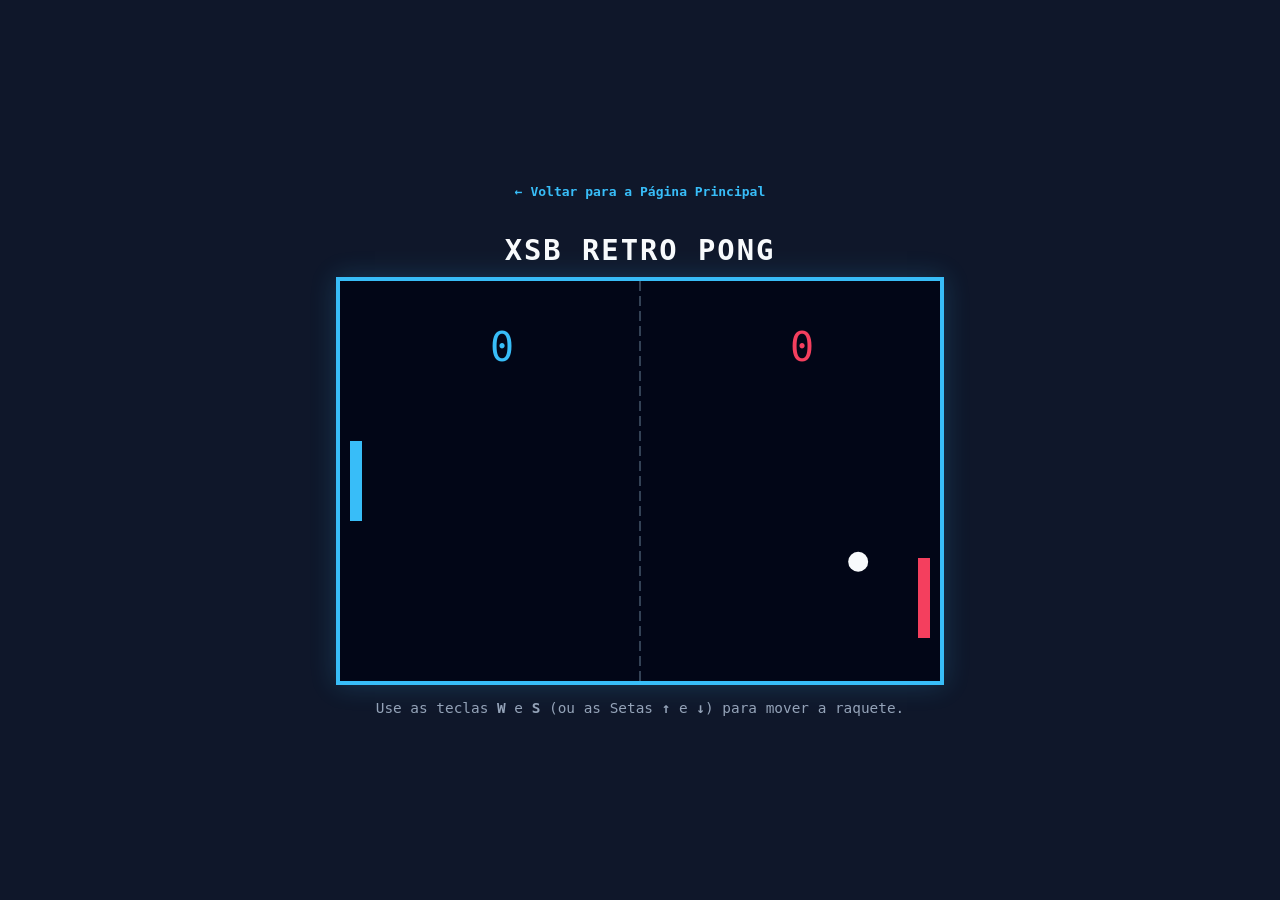
==== games/index.html @ 01519cfc "Adicionando o jogo Pong retrô na pasta games" ====
<!DOCTYPE html>
<html lang="pt-BR">
<head>
    <meta charset="UTF-8">
    <meta name="viewport" content="width=device-width, initial-scale=1.0">
    <title>XSB Games - Retro Pong</title>
    <!-- Puxando o estilo global da raiz usando o ../ -->
    <link rel="stylesheet" href="../css/style.css">
    <style>
        /* Estilos específicos para centralizar o arcade na tela */
        body {
            display: flex;
            flex-direction: column;
            align-items: center;
            justify-content: center;
            min-height: 100vh;
            margin: 0;
            background-color: #0f172a;
            color: #f8fafc;
            font-family: monospace;
        }
        .voltar {
            margin-bottom: 15px;
            color: #38bdf8;
            text-decoration: none;
            font-weight: bold;
        }
        .voltar:hover {
            text-decoration: underline;
        }
        h1 {
            margin-bottom: 10px;
            font-size: 1.8rem;
            letter-spacing: 2px;
        }
        canvas {
            border: 4px solid #38bdf8;
            background-color: #020617;
            box-shadow: 0 0 25px rgba(56, 189, 248, 0.2);
        }
        .instrucoes {
            margin-top: 15px;
            color: #94a3b8;
            font-size: 0.9rem;
        }
    </style>
</head>
<body>

    <a class="voltar" href="../index.html">← Voltar para a Página Principal</a>
    <h1>XSB RETRO PONG</h1>
    
    <!-- Tela onde o jogo vai rodar -->
    <canvas id="pongCanvas" width="600" height="400"></canvas>
    
    <div class="instrucoes">
        Use as teclas <b>W</b> e <b>S</b> (ou as Setas <b>↑</b> e <b>↓</b>) para mover a raquete.
    </div>

    <script>
        const canvas = document.getElementById("pongCanvas");
        const ctx = canvas.getContext("2d");

        // Objeto Bola
        let ball = {
            x: canvas.width / 2,
            y: canvas.height / 2,
            radius: 10,
            speed: 5,
            velocityX: 5,
            velocityY: 5
        };

        // Raquete do Jogador (Esquerda)
        let player = {
            x: 10,
            y: canvas.height / 2 - 40,
            width: 12,
            height: 80,
            score: 0,
            color: "#38bdf8"
        };

        // Raquete do Oponente / IA (Direita)
        let ai = {
            x: canvas.width - 22,
            y: canvas.height / 2 - 40,
            width: 12,
            height: 80,
            score: 0,
            color: "#f43f5e"
        };

        // Capturar comandos do teclado
        let keys = {};
        window.addEventListener("keydown", (e) => keys[e.key] = true);
        window.addEventListener("keyup", (e) => keys[e.key] = false);

        function movePlayer() {
            if ((keys["ArrowUp"] || keys["w"] || keys["W"]) && player.y > 0) {
                player.y -= 7;
            }
            if ((keys["ArrowDown"] || keys["s"] || keys["S"]) && player.y < canvas.height - player.height) {
                player.y += 7;
            }
        }

        function moveAI() {
            // IA simples seguindo a posição da bola com velocidade limitada
            let aiCenter = ai.y + ai.height / 2;
            if (aiCenter < ball.y - 35) {
                ai.y += 4.5;
            } else if (aiCenter > ball.y + 35) {
                ai.y -= 4.5;
            }
            // Manter a IA dentro da tela
            if (ai.y < 0) ai.y = 0;
            if (ai.y > canvas.height - ai.height) ai.y = canvas.height - ai.height;
        }

        function collision(b, p) {
            let bTop = b.y - b.radius;
            let bBottom = b.y + b.radius;
            let bLeft = b.x - b.radius;
            let bRight = b.x + b.radius;

            let pTop = p.y;
            let pBottom = p.y + p.height;
            let pLeft = p.x;
            let pRight = p.x + p.width;

            return bRight > pLeft && bBottom > pTop && bLeft < pRight && bTop < pBottom;
        }

        function resetBall() {
            ball.x = canvas.width / 2;
            ball.y = canvas.height / 2;
            ball.velocityX = -ball.velocityX;
            ball.speed = 5;
        }

        function update() {
            movePlayer();
            moveAI();

            // Movimentação da bola
            ball.x += ball.velocityX;
            ball.y += ball.velocityY;

            // Rebater nas paredes superior e inferior
            if (ball.y - ball.radius < 0 || ball.y + ball.radius > canvas.height) {
                ball.velocityY = -ball.velocityY;
            }

            // Verificar colisão com as raquetes
            let activePaddle = (ball.x < canvas.width / 2) ? player : ai;

            if (collision(ball, activePaddle)) {
                // Calcular ângulo de rebatida baseado em onde a bola bateu na raquete
                let collidePoint = ball.y - (activePaddle.y + activePaddle.height / 2);
                collidePoint = collidePoint / (activePaddle.height / 2);
                
                let angleRad = (Math.PI / 4) * collidePoint;
                let direction = (ball.x < canvas.width / 2) ? 1 : -1;

                ball.velocityX = direction * ball.speed * Math.cos(angleRad);
                ball.velocityY = ball.speed * Math.sin(angleRad);

                // Aumentar levemente a velocidade a cada toque
                ball.speed += 0.3;
            }

            // Sistema de Pontuação
            if (ball.x - ball.radius < 0) {
                ai.score++;
                resetBall();
            } else if (ball.x + ball.radius > canvas.width) {
                player.score++;
                resetBall();
            }
        }

        // Funções de desenho no Canvas
        function drawRect(x, y, w, h, color) {
            ctx.fillStyle = color;
            ctx.fillRect(x, y, w, h);
        }

        function drawCircle(x, y, r, color) {
            ctx.fillStyle = color;
            ctx.beginPath();
            ctx.arc(x, y, r, 0, Math.PI * 2, false);
            ctx.closePath();
            ctx.fill();
        }

        function drawText(text, x, y, color) {
            ctx.fillStyle = color;
            ctx.font = "40px monospace";
            ctx.fillText(text, x, y);
        }

        function drawNet() {
            for (let i = 0; i <= canvas.height; i += 15) {
                drawRect(canvas.width / 2 - 1, i, 2, 10, "#334155");
            }
        }

        function render() {
            // Limpar fundo do canvas
            drawRect(0, 0, canvas.width, canvas.height, "#020617");

            // Desenhar elementos
            drawNet();
            drawText(player.score, canvas.width / 4, canvas.height / 5, "#38bdf8");
            drawText(ai.score, 3 * canvas.width / 4, canvas.height / 5, "#f43f5e");
            
            drawRect(player.x, player.y, player.width, player.height, player.color);
            drawRect(ai.x, ai.y, ai.width, ai.height, ai.color);
            drawCircle(ball.x, ball.y, ball.radius, "#f8fafc");
        }

        function gameLoop() {
            update();
            render();
        }

        // Rodar o loop do jogo a 60 FPS
        const FPS = 60;
        setInterval(gameLoop, 1000 / FPS);
    </script>
</body>
</html>
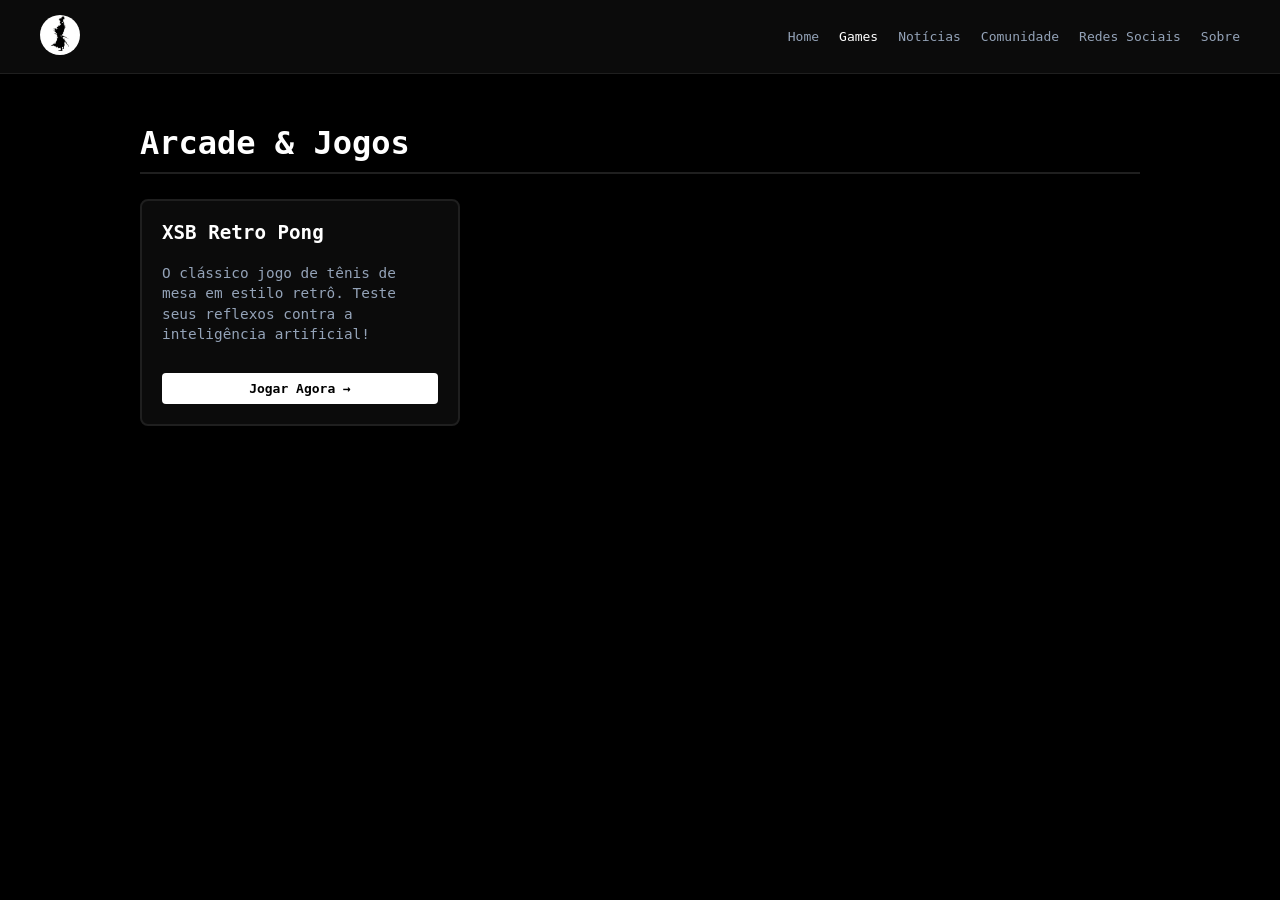
==== commit be0a1e95: "Adicionando hub de games e o Retro Pong com padrão visual da home" ====
--- a/games/index.html
+++ b/games/index.html
@@ -3,231 +3,133 @@
 <head>
     <meta charset="UTF-8">
     <meta name="viewport" content="width=device-width, initial-scale=1.0">
-    <title>XSB Games - Retro Pong</title>
-    <!-- Puxando o estilo global da raiz usando o ../ -->
-    <link rel="stylesheet" href="../css/style.css">
+    <title>Games - XSB GAMES</title>
     <style>
-        /* Estilos específicos para centralizar o arcade na tela */
+        /* Estilo idêntico ao da página inicial */
         body {
+            background-color: #000000;
+            color: #ffffff;
+            font-family: monospace;
+            margin: 0;
+            padding: 0;
+        }
+        header {
+            background-color: #0b0b0b;
+            border-bottom: 1px solid #1f1f1f;
+            padding: 15px 0;
+        }
+        .nav-container {
+            display: flex;
+            justify-content: space-between;
+            align-items: center;
+            max-width: 1200px;
+            margin: 0 auto;
+            padding: 0 20px;
+        }
+        .nav-links {
+            display: flex;
+            list-style: none;
+            gap: 20px;
+            margin: 0;
+            padding: 0;
+        }
+        .nav-links a {
+            color: #94a3b8;
+            text-decoration: none;
+            transition: color 0.2s;
+        }
+        .nav-links a:hover, .nav-links a.active {
+            color: #ffffff;
+        }
+        /* Conteúdo do Catálogo */
+        .container {
+            max-width: 1000px;
+            margin: 50px auto;
+            padding: 0 20px;
+        }
+        h1 {
+            font-size: 2rem;
+            margin-bottom: 25px;
+            color: #ffffff;
+            border-bottom: 2px solid #1f1f1f;
+            padding-bottom: 10px;
+        }
+        .game-grid {
+            display: grid;
+            grid-template-columns: repeat(auto-fill, minmax(280px, 1fr));
+            gap: 20px;
+        }
+        .game-card {
+            background: #0b0b0b;
+            border: 2px solid #1f1f1f;
+            border-radius: 8px;
+            padding: 20px;
+            text-decoration: none;
+            color: inherit;
+            transition: all 0.2s;
             display: flex;
             flex-direction: column;
-            align-items: center;
-            justify-content: center;
-            min-height: 100vh;
-            margin: 0;
-            background-color: #0f172a;
-            color: #f8fafc;
-            font-family: monospace;
+            justify-content: space-between;
         }
-        .voltar {
-            margin-bottom: 15px;
-            color: #38bdf8;
-            text-decoration: none;
-            font-weight: bold;
+        .game-card:hover {
+            border-color: #ffffff;
+            transform: translateY(-4px);
         }
-        .voltar:hover {
-            text-decoration: underline;
+        .game-card h3 {
+            margin-top: 0;
+            color: #ffffff;
+            font-size: 1.2rem;
         }
-        h1 {
-            margin-bottom: 10px;
-            font-size: 1.8rem;
-            letter-spacing: 2px;
-        }
-        canvas {
-            border: 4px solid #38bdf8;
-            background-color: #020617;
-            box-shadow: 0 0 25px rgba(56, 189, 248, 0.2);
-        }
-        .instrucoes {
-            margin-top: 15px;
+        .game-card p {
             color: #94a3b8;
             font-size: 0.9rem;
+            line-height: 1.4;
+        }
+        .btn-jogar {
+            display: inline-block;
+            margin-top: 15px;
+            background: #ffffff;
+            color: #000000;
+            padding: 8px 16px;
+            font-weight: bold;
+            border-radius: 4px;
+            text-align: center;
+        }
+        .btn-jogar:hover {
+            background: #cbd5e1;
         }
     </style>
 </head>
 <body>
 
-    <a class="voltar" href="../index.html">← Voltar para a Página Principal</a>
-    <h1>XSB RETRO PONG</h1>
-    
-    <!-- Tela onde o jogo vai rodar -->
-    <canvas id="pongCanvas" width="600" height="400"></canvas>
-    
-    <div class="instrucoes">
-        Use as teclas <b>W</b> e <b>S</b> (ou as Setas <b>↑</b> e <b>↓</b>) para mover a raquete.
+    <header>
+        <div class="nav-container">
+            <a href="../index.html">
+                <img src="../img/XSB.jpg" alt="Logo" style="height: 40px; border-radius: 50%;">
+            </a>
+            <ul class="nav-links">
+                <li><a href="../index.html">Home</a></li>
+                <li><a href="index.html" class="active">Games</a></li>
+                <li><a href="../noticias/">Notícias</a></li>
+                <li><a href="../index.html#comunidade">Comunidade</a></li>
+                <li><a href="../index.html#redes">Redes Sociais</a></li>
+                <li><a href="../index.html#sobre">Sobre</a></li>
+            </ul>
+        </div>
+    </header>
+
+    <div class="container">
+        <h1>Arcade & Jogos</h1>
+        <div class="game-grid">
+            <a href="pong.html" class="game-card">
+                <div>
+                    <h3>XSB Retro Pong</h3>
+                    <p>O clássico jogo de tênis de mesa em estilo retrô. Teste seus reflexos contra a inteligência artificial!</p>
+                </div>
+                <span class="btn-jogar">Jogar Agora →</span>
+            </a>
+        </div>
     </div>
 
-    <script>
-        const canvas = document.getElementById("pongCanvas");
-        const ctx = canvas.getContext("2d");
-
-        // Objeto Bola
-        let ball = {
-            x: canvas.width / 2,
-            y: canvas.height / 2,
-            radius: 10,
-            speed: 5,
-            velocityX: 5,
-            velocityY: 5
-        };
-
-        // Raquete do Jogador (Esquerda)
-        let player = {
-            x: 10,
-            y: canvas.height / 2 - 40,
-            width: 12,
-            height: 80,
-            score: 0,
-            color: "#38bdf8"
-        };
-
-        // Raquete do Oponente / IA (Direita)
-        let ai = {
-            x: canvas.width - 22,
-            y: canvas.height / 2 - 40,
-            width: 12,
-            height: 80,
-            score: 0,
-            color: "#f43f5e"
-        };
-
-        // Capturar comandos do teclado
-        let keys = {};
-        window.addEventListener("keydown", (e) => keys[e.key] = true);
-        window.addEventListener("keyup", (e) => keys[e.key] = false);
-
-        function movePlayer() {
-            if ((keys["ArrowUp"] || keys["w"] || keys["W"]) && player.y > 0) {
-                player.y -= 7;
-            }
-            if ((keys["ArrowDown"] || keys["s"] || keys["S"]) && player.y < canvas.height - player.height) {
-                player.y += 7;
-            }
-        }
-
-        function moveAI() {
-            // IA simples seguindo a posição da bola com velocidade limitada
-            let aiCenter = ai.y + ai.height / 2;
-            if (aiCenter < ball.y - 35) {
-                ai.y += 4.5;
-            } else if (aiCenter > ball.y + 35) {
-                ai.y -= 4.5;
-            }
-            // Manter a IA dentro da tela
-            if (ai.y < 0) ai.y = 0;
-            if (ai.y > canvas.height - ai.height) ai.y = canvas.height - ai.height;
-        }
-
-        function collision(b, p) {
-            let bTop = b.y - b.radius;
-            let bBottom = b.y + b.radius;
-            let bLeft = b.x - b.radius;
-            let bRight = b.x + b.radius;
-
-            let pTop = p.y;
-            let pBottom = p.y + p.height;
-            let pLeft = p.x;
-            let pRight = p.x + p.width;
-
-            return bRight > pLeft && bBottom > pTop && bLeft < pRight && bTop < pBottom;
-        }
-
-        function resetBall() {
-            ball.x = canvas.width / 2;
-            ball.y = canvas.height / 2;
-            ball.velocityX = -ball.velocityX;
-            ball.speed = 5;
-        }
-
-        function update() {
-            movePlayer();
-            moveAI();
-
-            // Movimentação da bola
-            ball.x += ball.velocityX;
-            ball.y += ball.velocityY;
-
-            // Rebater nas paredes superior e inferior
-            if (ball.y - ball.radius < 0 || ball.y + ball.radius > canvas.height) {
-                ball.velocityY = -ball.velocityY;
-            }
-
-            // Verificar colisão com as raquetes
-            let activePaddle = (ball.x < canvas.width / 2) ? player : ai;
-
-            if (collision(ball, activePaddle)) {
-                // Calcular ângulo de rebatida baseado em onde a bola bateu na raquete
-                let collidePoint = ball.y - (activePaddle.y + activePaddle.height / 2);
-                collidePoint = collidePoint / (activePaddle.height / 2);
-                
-                let angleRad = (Math.PI / 4) * collidePoint;
-                let direction = (ball.x < canvas.width / 2) ? 1 : -1;
-
-                ball.velocityX = direction * ball.speed * Math.cos(angleRad);
-                ball.velocityY = ball.speed * Math.sin(angleRad);
-
-                // Aumentar levemente a velocidade a cada toque
-                ball.speed += 0.3;
-            }
-
-            // Sistema de Pontuação
-            if (ball.x - ball.radius < 0) {
-                ai.score++;
-                resetBall();
-            } else if (ball.x + ball.radius > canvas.width) {
-                player.score++;
-                resetBall();
-            }
-        }
-
-        // Funções de desenho no Canvas
-        function drawRect(x, y, w, h, color) {
-            ctx.fillStyle = color;
-            ctx.fillRect(x, y, w, h);
-        }
-
-        function drawCircle(x, y, r, color) {
-            ctx.fillStyle = color;
-            ctx.beginPath();
-            ctx.arc(x, y, r, 0, Math.PI * 2, false);
-            ctx.closePath();
-            ctx.fill();
-        }
-
-        function drawText(text, x, y, color) {
-            ctx.fillStyle = color;
-            ctx.font = "40px monospace";
-            ctx.fillText(text, x, y);
-        }
-
-        function drawNet() {
-            for (let i = 0; i <= canvas.height; i += 15) {
-                drawRect(canvas.width / 2 - 1, i, 2, 10, "#334155");
-            }
-        }
-
-        function render() {
-            // Limpar fundo do canvas
-            drawRect(0, 0, canvas.width, canvas.height, "#020617");
-
-            // Desenhar elementos
-            drawNet();
-            drawText(player.score, canvas.width / 4, canvas.height / 5, "#38bdf8");
-            drawText(ai.score, 3 * canvas.width / 4, canvas.height / 5, "#f43f5e");
-            
-            drawRect(player.x, player.y, player.width, player.height, player.color);
-            drawRect(ai.x, ai.y, ai.width, ai.height, ai.color);
-            drawCircle(ball.x, ball.y, ball.radius, "#f8fafc");
-        }
-
-        function gameLoop() {
-            update();
-            render();
-        }
-
-        // Rodar o loop do jogo a 60 FPS
-        const FPS = 60;
-        setInterval(gameLoop, 1000 / FPS);
-    </script>
 </body>
 </html>
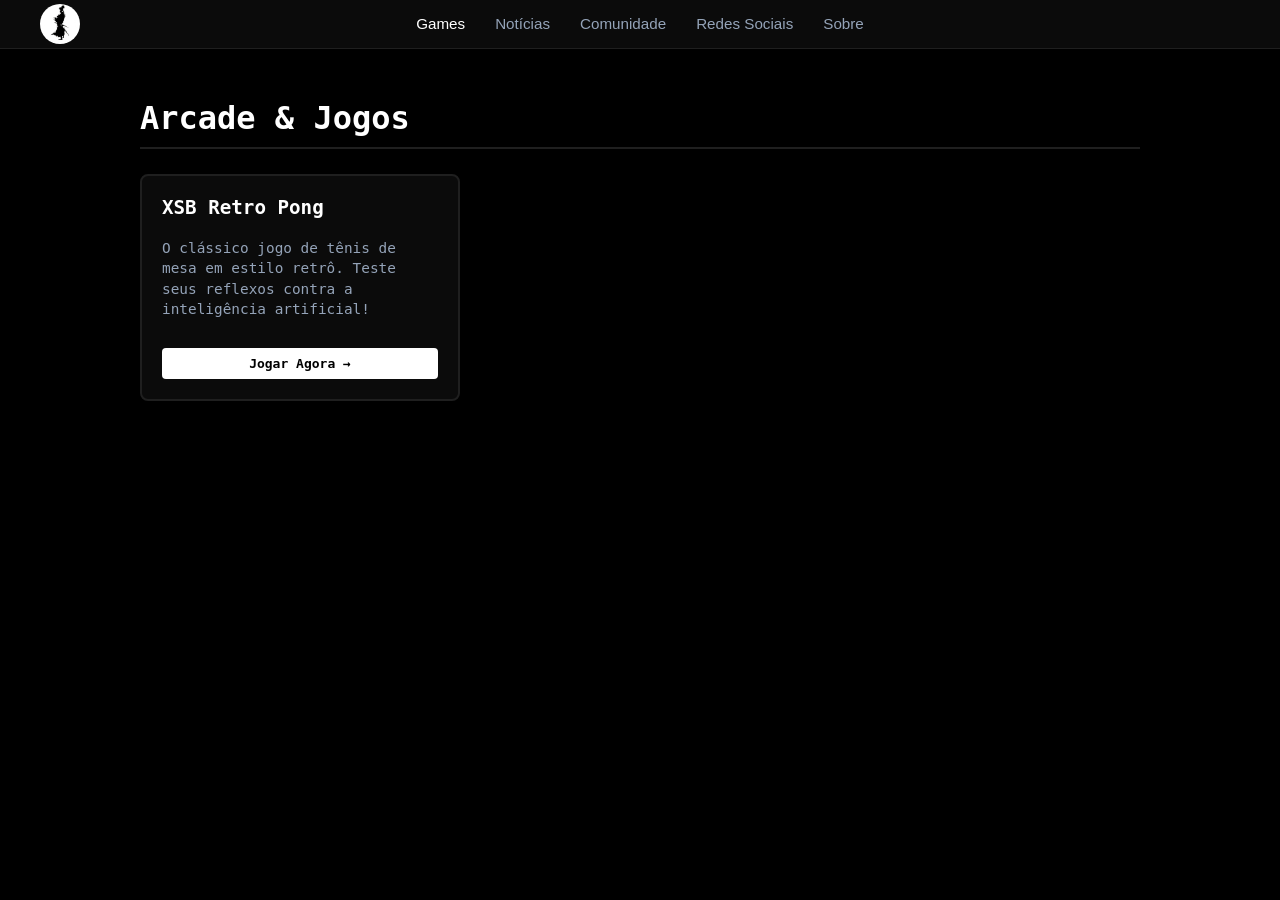
==== commit 4eb2ae24: "Padronizando o menu da pasta games idêntico à home e removendo link Home" ====
--- a/games/index.html
+++ b/games/index.html
@@ -5,48 +5,71 @@
     <meta name="viewport" content="width=device-width, initial-scale=1.0">
     <title>Games - XSB GAMES</title>
     <style>
-        /* Estilo idêntico ao da página inicial */
+        /* Estilos globais idênticos ao padrão do site */
         body {
             background-color: #000000;
             color: #ffffff;
-            font-family: monospace;
+            font-family: -apple-system, BlinkMacSystemFont, "Segoe UI", Roboto, Helvetica, Arial, sans-serif;
             margin: 0;
             padding: 0;
         }
-        header {
+
+        /* Barra de Navegação com logo à esquerda e links centralizados */
+        .navbar {
             background-color: #0b0b0b;
             border-bottom: 1px solid #1f1f1f;
-            padding: 15px 0;
+            padding: 15px 20px;
+            position: relative;
         }
+
         .nav-container {
             display: flex;
-            justify-content: space-between;
             align-items: center;
+            justify-content: center;
             max-width: 1200px;
             margin: 0 auto;
-            padding: 0 20px;
+            position: relative;
         }
+
+        .logo-link {
+            position: absolute;
+            left: 0;
+            display: flex;
+            align-items: center;
+        }
+
+        .nav-logo {
+            height: 40px;
+            border-radius: 50%;
+        }
+
         .nav-links {
             display: flex;
             list-style: none;
-            gap: 20px;
+            gap: 30px;
             margin: 0;
             padding: 0;
         }
+
         .nav-links a {
             color: #94a3b8;
             text-decoration: none;
             transition: color 0.2s;
+            font-size: 0.95rem;
         }
+
         .nav-links a:hover, .nav-links a.active {
             color: #ffffff;
         }
-        /* Conteúdo do Catálogo */
+
+        /* Container do Catálogo de Jogos */
         .container {
             max-width: 1000px;
             margin: 50px auto;
             padding: 0 20px;
+            font-family: monospace;
         }
+
         h1 {
             font-size: 2rem;
             margin-bottom: 25px;
@@ -54,11 +77,13 @@
             border-bottom: 2px solid #1f1f1f;
             padding-bottom: 10px;
         }
+
         .game-grid {
             display: grid;
             grid-template-columns: repeat(auto-fill, minmax(280px, 1fr));
             gap: 20px;
         }
+
         .game-card {
             background: #0b0b0b;
             border: 2px solid #1f1f1f;
@@ -71,20 +96,24 @@
             flex-direction: column;
             justify-content: space-between;
         }
+
         .game-card:hover {
             border-color: #ffffff;
             transform: translateY(-4px);
         }
+
         .game-card h3 {
             margin-top: 0;
             color: #ffffff;
             font-size: 1.2rem;
         }
+
         .game-card p {
             color: #94a3b8;
             font-size: 0.9rem;
             line-height: 1.4;
         }
+
         .btn-jogar {
             display: inline-block;
             margin-top: 15px;
@@ -94,7 +123,9 @@
             font-weight: bold;
             border-radius: 4px;
             text-align: center;
+            transition: background 0.2s;
         }
+
         .btn-jogar:hover {
             background: #cbd5e1;
         }
@@ -102,20 +133,20 @@
 </head>
 <body>
 
-    <header>
-        <div class="nav-container">
-            <a href="../index.html">
-                <img src="../img/XSB.jpg" alt="Logo" style="height: 40px; border-radius: 50%;">
+    <!-- Barra de Navegação idêntica à home, sem a palavra "Home" e com links centralizados -->
+    <header class="navbar">
+        <nav class="nav-container">
+            <a href="../index.html" class="logo-link">
+                <img src="../img/XSB.jpg" alt="XSB GAMES Logo" class="nav-logo">
             </a>
             <ul class="nav-links">
-                <li><a href="../index.html">Home</a></li>
                 <li><a href="index.html" class="active">Games</a></li>
-                <li><a href="../noticias/">Notícias</a></li>
+                <li><a href="../index.html#noticias">Notícias</a></li>
                 <li><a href="../index.html#comunidade">Comunidade</a></li>
                 <li><a href="../index.html#redes">Redes Sociais</a></li>
                 <li><a href="../index.html#sobre">Sobre</a></li>
             </ul>
-        </div>
+        </nav>
     </header>
 
     <div class="container">
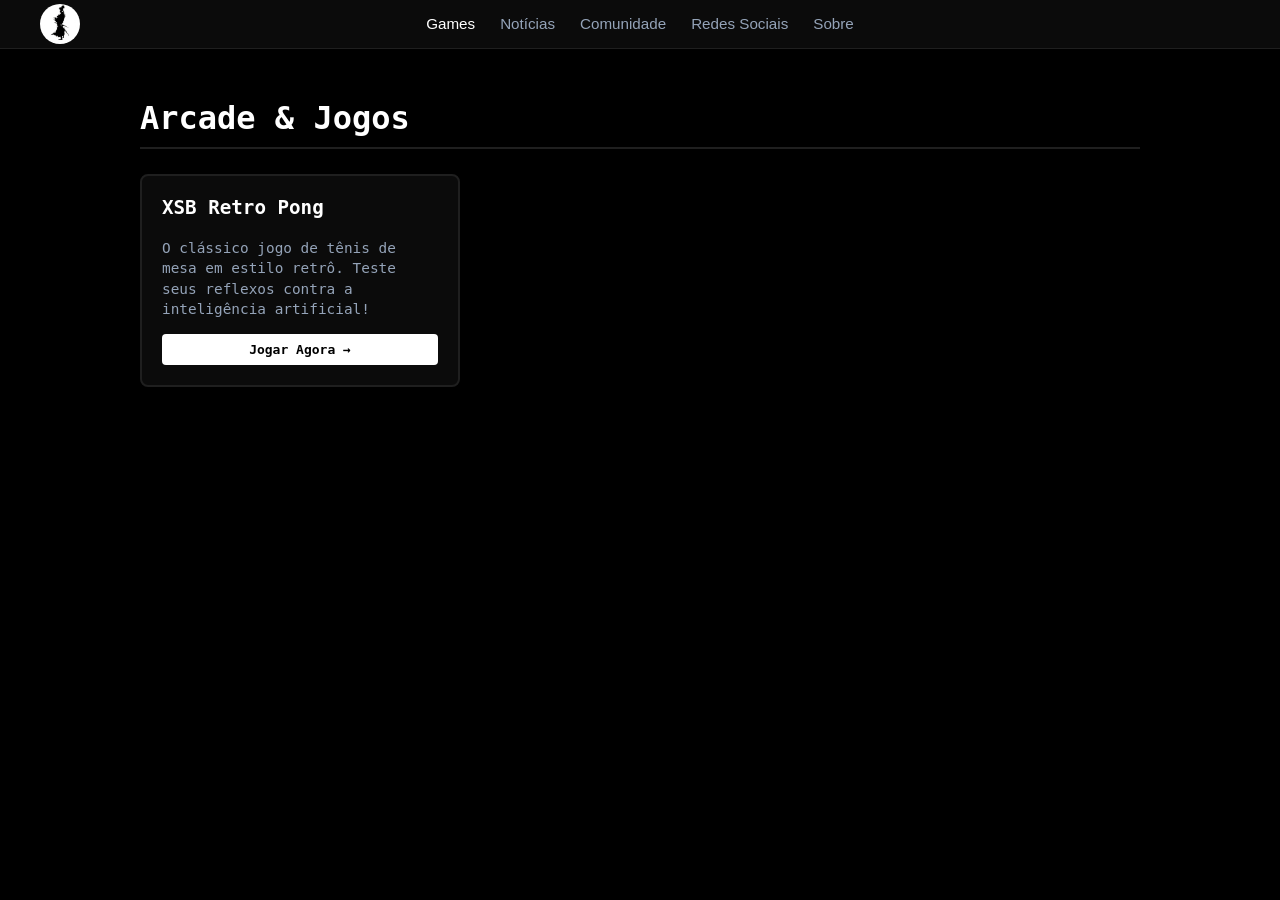
==== commit f8f250e7: "Modularizando HTML, CSS e JS da aba Games e Retro Pong" ====
--- a/games/index.html
+++ b/games/index.html
@@ -4,153 +4,34 @@
     <meta charset="UTF-8">
     <meta name="viewport" content="width=device-width, initial-scale=1.0">
     <title>Games - XSB GAMES</title>
-    <style>
-        /* Estilos globais idênticos ao padrão do site */
-        body {
-            background-color: #000000;
-            color: #ffffff;
-            font-family: -apple-system, BlinkMacSystemFont, "Segoe UI", Roboto, Helvetica, Arial, sans-serif;
-            margin: 0;
-            padding: 0;
-        }
-
-        /* Barra de Navegação com logo à esquerda e links centralizados */
-        .navbar {
-            background-color: #0b0b0b;
-            border-bottom: 1px solid #1f1f1f;
-            padding: 15px 20px;
-            position: relative;
-        }
-
-        .nav-container {
-            display: flex;
-            align-items: center;
-            justify-content: center;
-            max-width: 1200px;
-            margin: 0 auto;
-            position: relative;
-        }
-
-        .logo-link {
-            position: absolute;
-            left: 0;
-            display: flex;
-            align-items: center;
-        }
-
-        .nav-logo {
-            height: 40px;
-            border-radius: 50%;
-        }
-
-        .nav-links {
-            display: flex;
-            list-style: none;
-            gap: 30px;
-            margin: 0;
-            padding: 0;
-        }
-
-        .nav-links a {
-            color: #94a3b8;
-            text-decoration: none;
-            transition: color 0.2s;
-            font-size: 0.95rem;
-        }
-
-        .nav-links a:hover, .nav-links a.active {
-            color: #ffffff;
-        }
-
-        /* Container do Catálogo de Jogos */
-        .container {
-            max-width: 1000px;
-            margin: 50px auto;
-            padding: 0 20px;
-            font-family: monospace;
-        }
-
-        h1 {
-            font-size: 2rem;
-            margin-bottom: 25px;
-            color: #ffffff;
-            border-bottom: 2px solid #1f1f1f;
-            padding-bottom: 10px;
-        }
-
-        .game-grid {
-            display: grid;
-            grid-template-columns: repeat(auto-fill, minmax(280px, 1fr));
-            gap: 20px;
-        }
-
-        .game-card {
-            background: #0b0b0b;
-            border: 2px solid #1f1f1f;
-            border-radius: 8px;
-            padding: 20px;
-            text-decoration: none;
-            color: inherit;
-            transition: all 0.2s;
-            display: flex;
-            flex-direction: column;
-            justify-content: space-between;
-        }
-
-        .game-card:hover {
-            border-color: #ffffff;
-            transform: translateY(-4px);
-        }
-
-        .game-card h3 {
-            margin-top: 0;
-            color: #ffffff;
-            font-size: 1.2rem;
-        }
-
-        .game-card p {
-            color: #94a3b8;
-            font-size: 0.9rem;
-            line-height: 1.4;
-        }
-
-        .btn-jogar {
-            display: inline-block;
-            margin-top: 15px;
-            background: #ffffff;
-            color: #000000;
-            padding: 8px 16px;
-            font-weight: bold;
-            border-radius: 4px;
-            text-align: center;
-            transition: background 0.2s;
-        }
-
-        .btn-jogar:hover {
-            background: #cbd5e1;
-        }
-    </style>
+    <link rel="stylesheet" href="../style.css">
+    <link rel="stylesheet" href="games.css">
 </head>
 <body>
 
-    <!-- Barra de Navegação idêntica à home, sem a palavra "Home" e com links centralizados -->
     <header class="navbar">
         <nav class="nav-container">
             <a href="../index.html" class="logo-link">
                 <img src="../img/XSB.jpg" alt="XSB GAMES Logo" class="nav-logo">
             </a>
-            <ul class="nav-links">
+
+            <ul class="nav-links" id="navLinks">
                 <li><a href="index.html" class="active">Games</a></li>
                 <li><a href="../index.html#noticias">Notícias</a></li>
                 <li><a href="../index.html#comunidade">Comunidade</a></li>
                 <li><a href="../index.html#redes">Redes Sociais</a></li>
                 <li><a href="../index.html#sobre">Sobre</a></li>
             </ul>
+
+            <button class="menu-toggle" id="menuToggle" aria-label="Menu">
+                <span></span>
+                <span></span>
+            </button>
         </nav>
     </header>
 
-    <div class="container">
-        <h1>Arcade & Jogos</h1>
+    <main class="container">
+        <h1 class="catalog-title">Arcade & Jogos</h1>
         <div class="game-grid">
             <a href="pong.html" class="game-card">
                 <div>
@@ -160,7 +41,8 @@
                 <span class="btn-jogar">Jogar Agora →</span>
             </a>
         </div>
-    </div>
+    </main>
 
+    <script src="../script.js"></script>
 </body>
 </html>
--- a/style.css
+++ b/style.css
@@ -0,0 +1,153 @@
+body {
+    background-color: #000000;
+    color: #ffffff;
+    font-family: -apple-system, BlinkMacSystemFont, "Segoe UI", Roboto, Helvetica, Arial, sans-serif;
+    margin: 0;
+    padding: 0;
+}
+
+/* Barra de Navegação */
+.navbar {
+    background-color: #0b0b0b;
+    border-bottom: 1px solid #1f1f1f;
+    padding: 15px 20px;
+    position: relative;
+    z-index: 1000;
+}
+
+.nav-container {
+    display: flex;
+    align-items: center;
+    justify-content: center; /* Desktop: centraliza os links */
+    max-width: 1200px;
+    margin: 0 auto;
+    position: relative;
+}
+
+.logo-link {
+    position: absolute;
+    left: 0; /* Desktop: logo na esquerda */
+    display: flex;
+    align-items: center;
+}
+
+.nav-logo {
+    height: 40px;
+    border-radius: 50%;
+}
+
+.nav-links {
+    display: flex;
+    list-style: none;
+    gap: 25px;
+    margin: 0;
+    padding: 0;
+}
+
+.nav-links a {
+    color: #94a3b8;
+    text-decoration: none;
+    transition: color 0.2s;
+    font-size: 0.95rem;
+}
+
+.nav-links a:hover, 
+.nav-links a.active {
+    color: #ffffff;
+}
+
+/* Botão Hamburger (Escondido no Desktop) */
+.menu-toggle {
+    display: none;
+    flex-direction: column;
+    justify-content: space-between;
+    width: 24px;
+    height: 16px;
+    background: transparent;
+    border: none;
+    cursor: pointer;
+    padding: 0;
+    position: absolute;
+    right: 0; /* Fica na extrema direita no mobile */
+    z-index: 1001;
+}
+
+.menu-toggle span {
+    display: block;
+    width: 100%;
+    height: 2px;
+    background-color: #ffffff;
+    transition: all 0.3s ease;
+}
+
+/* Conteúdo Principal da Home */
+.hero {
+    text-align: center;
+    padding: 120px 20px;
+}
+
+h1 {
+    font-size: 3rem;
+    margin-bottom: 10px;
+    letter-spacing: 2px;
+}
+
+p {
+    color: #737373;
+    font-size: 1.1rem;
+    margin-bottom: 30px;
+}
+
+.btn-youtube {
+    display: inline-block;
+    background-color: #ff0000;
+    color: #ffffff;
+    padding: 12px 24px;
+    border-radius: 30px;
+    text-decoration: none;
+    font-weight: bold;
+    transition: background 0.2s;
+}
+
+.btn-youtube:hover {
+    background-color: #cc0000;
+}
+
+/* --- RESPONSIVIDADE PARA CELULAR (Mobile) --- */
+@media (max-width: 768px) {
+    .menu-toggle {
+        display: flex; /* Mostra os dois tracinhos no mobile */
+    }
+
+    /* Transforma os links em um menu overlay de tela cheia */
+    .nav-links {
+        position: fixed;
+        top: 0;
+        left: 0;
+        width: 100vw;
+        height: 100vh;
+        background-color: #0b0b0b;
+        flex-direction: column;
+        justify-content: center;
+        align-items: center;
+        gap: 25px;
+        font-size: 1.5rem;
+        opacity: 0;
+        visibility: hidden;
+        transition: opacity 0.3s ease, visibility 0.3s ease;
+    }
+
+    /* Estado ativo do menu (aberto) */
+    .nav-links.active {
+        opacity: 1;
+        visibility: visible;
+    }
+
+    /* Animação do botão para virar um "X" ao abrir */
+    .menu-toggle.active span:nth-child(1) {
+        transform: translateY(7px) rotate(45deg);
+    }
+    .menu-toggle.active span:nth-child(2) {
+        transform: translateY(-7px) rotate(-45deg);
+    }
+}
--- a/games/games.css
+++ b/games/games.css
@@ -0,0 +1,150 @@
+/* --- ESTILOS DO CATÁLOGO (games/index.html) --- */
+.container {
+    max-width: 1000px;
+    margin: 50px auto;
+    padding: 0 20px;
+    font-family: monospace;
+}
+
+.catalog-title {
+    font-size: 2rem;
+    margin-bottom: 25px;
+    color: #ffffff;
+    border-bottom: 2px solid #1f1f1f;
+    padding-bottom: 10px;
+    letter-spacing: normal;
+}
+
+.game-grid {
+    display: grid;
+    grid-template-columns: repeat(auto-fill, minmax(280px, 1fr));
+    gap: 20px;
+}
+
+.game-card {
+    background: #0b0b0b;
+    border: 2px solid #1f1f1f;
+    border-radius: 8px;
+    padding: 20px;
+    text-decoration: none;
+    color: inherit;
+    transition: all 0.2s;
+    display: flex;
+    flex-direction: column;
+    justify-content: space-between;
+}
+
+.game-card:hover {
+    border-color: #ffffff;
+    transform: translateY(-4px);
+}
+
+.game-card h3 {
+    margin-top: 0;
+    color: #ffffff;
+    font-size: 1.2rem;
+}
+
+.game-card p {
+    color: #94a3b8;
+    font-size: 0.9rem;
+    line-height: 1.4;
+    margin-bottom: 0;
+}
+
+.btn-jogar {
+    display: inline-block;
+    margin-top: 15px;
+    background: #ffffff;
+    color: #000000;
+    padding: 8px 16px;
+    font-weight: bold;
+    border-radius: 4px;
+    text-align: center;
+    transition: background 0.2s;
+}
+
+.btn-jogar:hover {
+    background: #cbd5e1;
+}
+
+/* --- ESTILOS DO JOGO PONG (games/pong.html) --- */
+body.game-page {
+    display: flex;
+    flex-direction: column;
+    min-height: 100vh;
+}
+
+.game-container {
+    flex: 1;
+    display: flex;
+    flex-direction: column;
+    align-items: center;
+    justify-content: center;
+    padding: 20px;
+    text-align: center;
+}
+
+.back-link {
+    color: #94a3b8;
+    text-decoration: none;
+    font-size: 0.9rem;
+    margin-bottom: 15px;
+    display: inline-block;
+}
+
+.back-link:hover {
+    color: #ffffff;
+}
+
+.game-title {
+    font-size: 1.8rem;
+    margin: 5px 0 15px 0;
+    letter-spacing: 1px;
+}
+
+.score-board {
+    color: #94a3b8;
+    font-size: 0.95rem;
+    margin-bottom: 15px;
+}
+
+.score-board span {
+    color: #ff5555;
+    font-weight: bold;
+}
+
+canvas {
+    background-color: #0b0b0b;
+    border: 1px solid #222;
+    max-width: 100%;
+    height: auto;
+    display: block;
+    margin: 0 auto;
+    touch-action: none;
+}
+
+.btn-action {
+    background-color: #ffffff;
+    color: #000000;
+    border: none;
+    padding: 10px 25px;
+    border-radius: 20px;
+    font-weight: bold;
+    font-size: 1rem;
+    cursor: pointer;
+    margin-top: 15px;
+    transition: background 0.2s;
+}
+
+.btn-action:hover {
+    background-color: #d1d1d1;
+}
+
+.instructions {
+    color: #737373;
+    font-size: 0.85rem;
+    margin-top: 15px;
+    max-width: 400px;
+    line-height: 1.4;
+}
